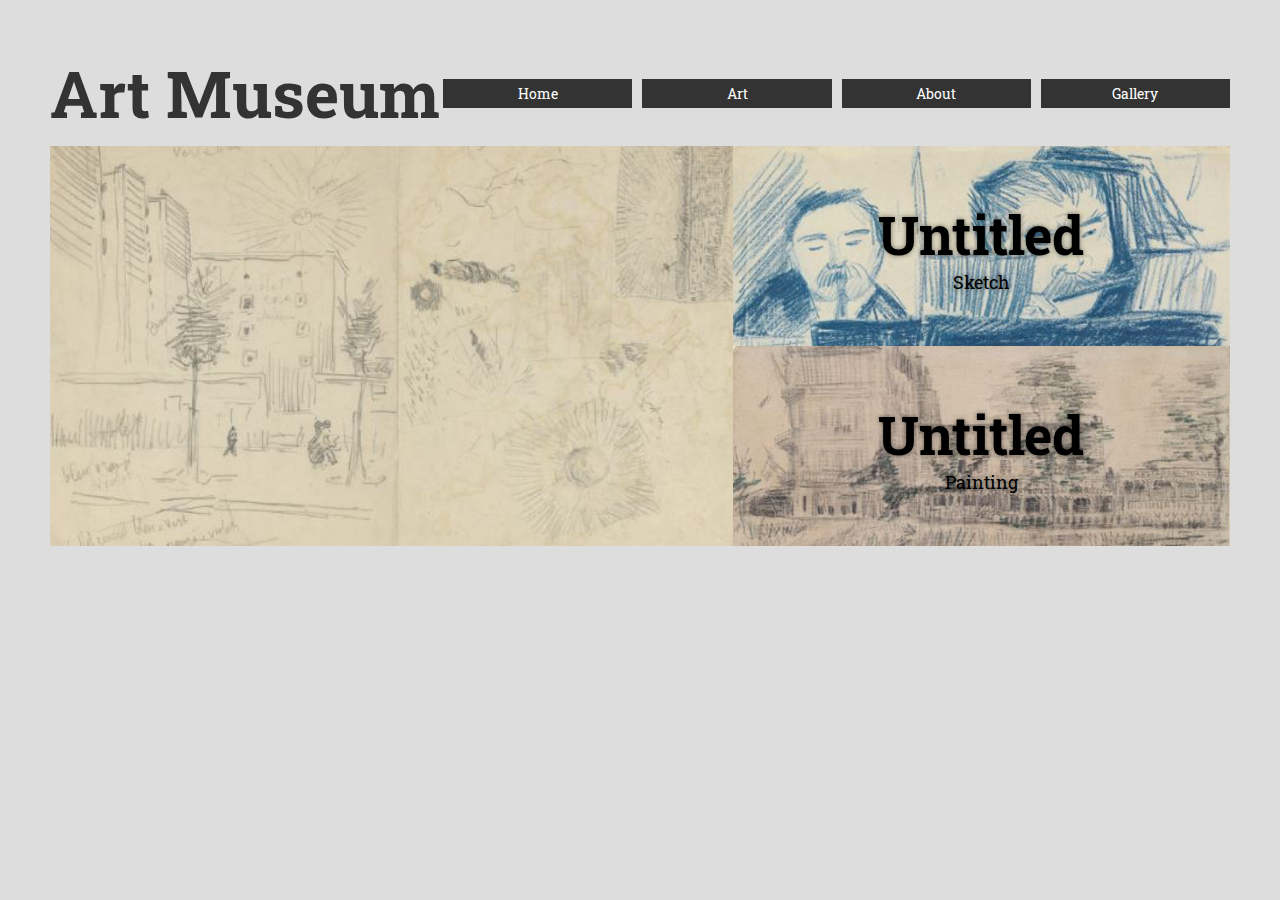
==== test/index.html @ fd33f6d4 "update test grid" ====
<!DOCTYPE html>
<html lang="en">
  <head>
    <meta charset="UTF-8" />
    <meta http-equiv="X-UA-Compatible" content="IE=edge" />
    <meta name="viewport" content="width=device-width, initial-scale=1.0" />
    <!-- fonts -->
    <link rel="preconnect" href="https://fonts.googleapis.com" />
    <link rel="preconnect" href="https://fonts.gstatic.com" crossorigin />
    <link href="https://fonts.googleapis.com/css2?family=Roboto+Slab:wght@200;800&display=swap" rel="stylesheet" />
    <!-- CSS -->
    <link rel="stylesheet" href="style.css" />
    <title>Museum</title>
  </head>
  <body>
    <div class="container">
      <header class="header">
        <div class="hero shadow-text">
          <h2 class="heading">Art Museum</h2>
          <p class="sub-headling">Sketch and Painting</p>
        </div>
        <div class="features feature-1">
          <h4 class="name-art shadow-text">Untitled</h4>
          <p class="item shadow-text">Sketch</p>
        </div>
        <div class="features feature-2">
          <h4 class="name-art shadow-text">Untitled</h4>
          <p class="item shadow-text">Painting</p>
        </div>
      </header>
      <nav class="menu">
        <div class="brand">
          <h1>Art Museum</h1>
        </div>
        <ul class="menu-list">
          <li><a href="#">Home</a></li>
          <li><a href="#">Art</a></li>
          <li><a href="#">About</a></li>
          <li><a href="#">Gallery</a></li>
        </ul>
      </nav>
    </div>
  </body>
</html>
---- test/style.css ----
* {
  margin: 0;
  padding: 0;
  font-family: "Roboto Slab", serif;
}

body {
  background-color: #ddd;
  font-size: 18px;
  font-family: "Roboto Slab", serif;
  margin: 50px;
}

/* container */
.container {
  display: grid;
  grid-gap: 10px;
}

/* header */
.header {
  display: grid;
  grid-template-areas:
    "hero hero feature-1"
    "hero hero feature-2";
}

.hero {
  grid-area: hero;
  background-image: url(./assets/vincent-van-gogh-09.jpg);
  min-height: 300px;
  background-size: cover;
  background-position: center;
  padding: 50px;
}

.hero > * {
  display: none;
}

.features {
  display: grid;
  background-color: rgb(255, 230, 2);
  place-content: center;
  text-align: center;
  cursor: pointer;
}

.shadow-text {
  text-shadow: 0 0 5px rgba(0, 0, 0, 0.5);
}

.feature-1 {
  grid-area: feature-1;
  background-image: url(./assets/vincent-van-gogh-03.jpg);
  background-size: cover;
}

.feature-2 {
  grid-area: feature-2;
  background-image: url(./assets/vincent-van-gogh-10.jpg);
  background-size: cover;
}

.features .name-art {
  font-size: 3em;
}

/* navigation */

.menu {
  order: -1;
  display: grid;
  grid-template-columns: 1fr 2fr;
  align-items: center;
}

.menu .brand {
  font-size: 1.8em;
  color: #333;
}

.menu ul {
  list-style: none;
  display: grid;
  grid-template-columns: repeat(auto-fit, minmax(100px, 1fr));
  grid-gap: 10px;
}

.menu ul li a {
  display: block;
  background-color: #333;
  font-size: 0.8em;
  color: white;
  text-align: center;
  padding: 5px;
  text-decoration: none;
}

/* responsive breakpoint */
@media (max-width: 1024px) {
  .menu {
    order: inherit;
    grid-template-columns: 1fr;
  }

  .menu .brand {
    display: none;
  }

  .hero > * {
    display: block;
    background-color: #333;
    color: white;
    padding: 10px;
    margin-bottom: 5px;
  }

  .hero {
    display: flex;
    flex-direction: column;
    justify-content: center;
    align-items: start;
  }
}

@media (max-width: 768px) {
}

@media (max-width: 500px) {
}
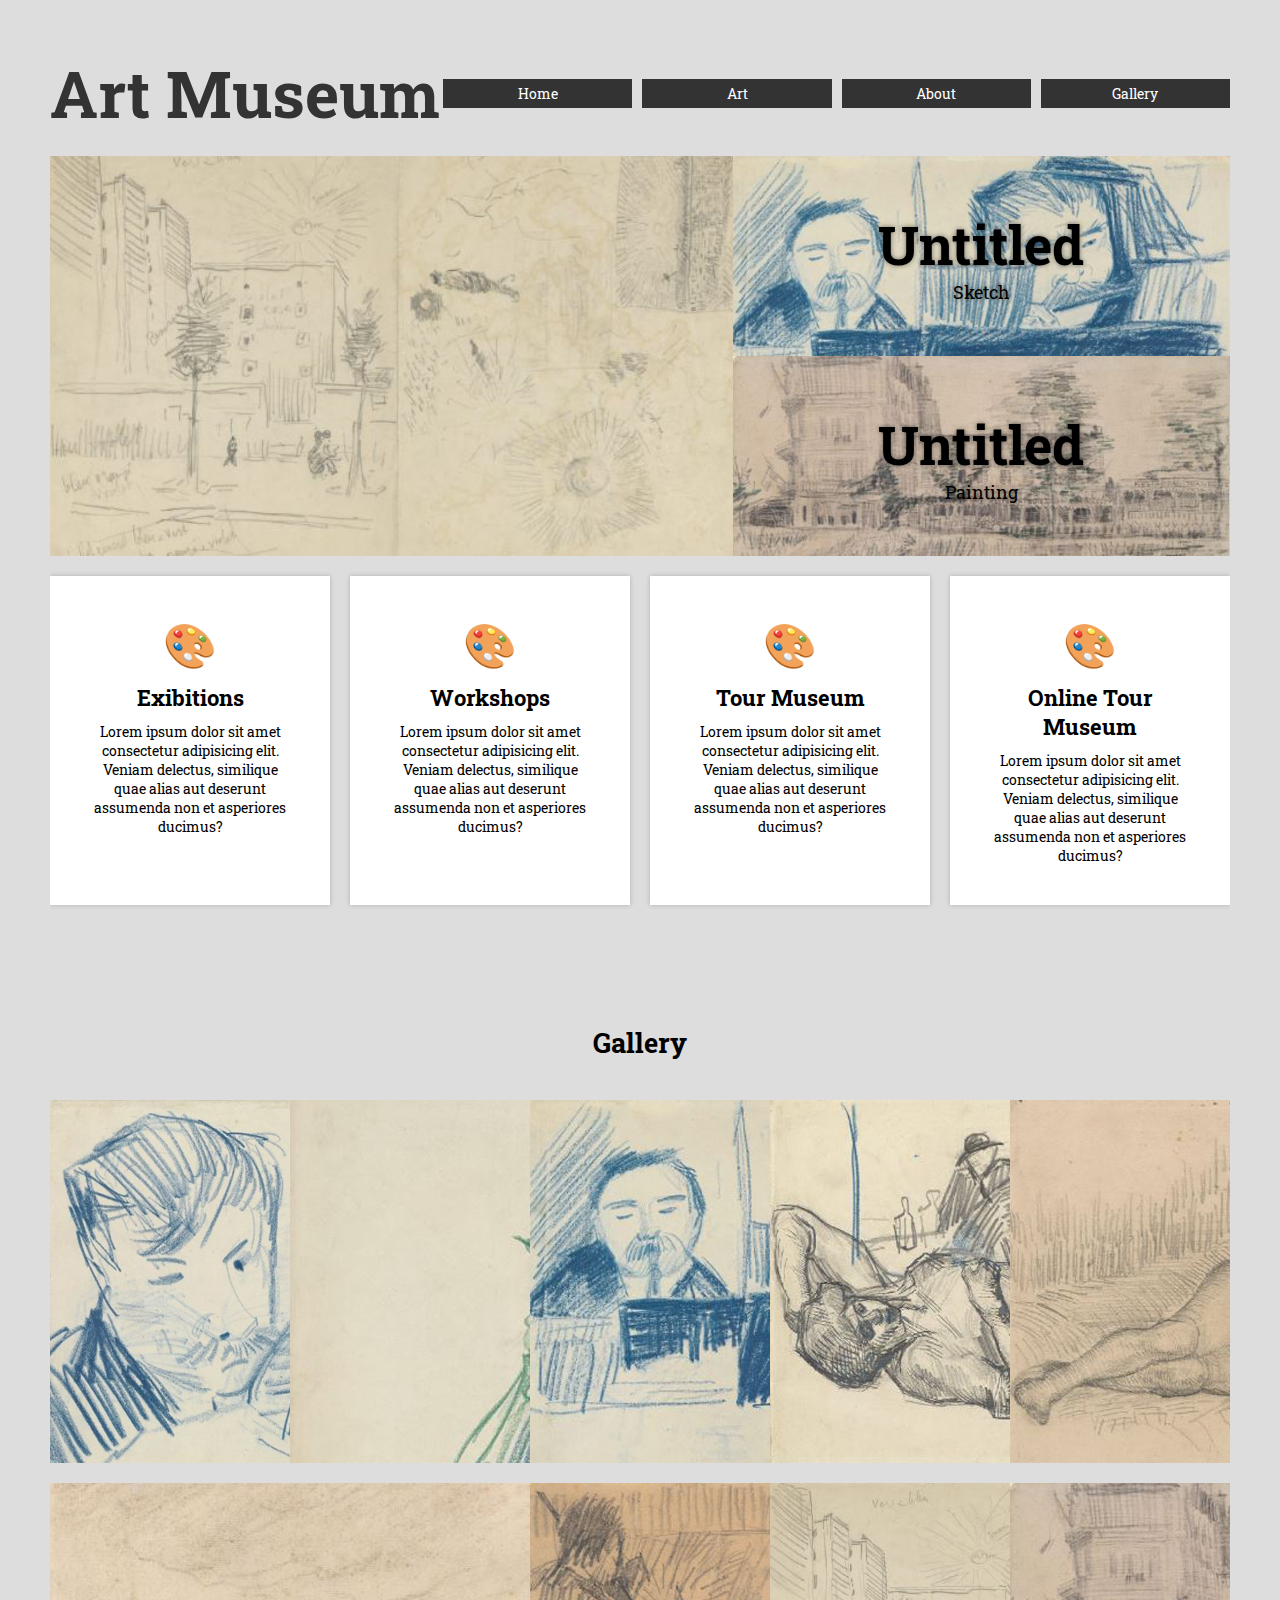
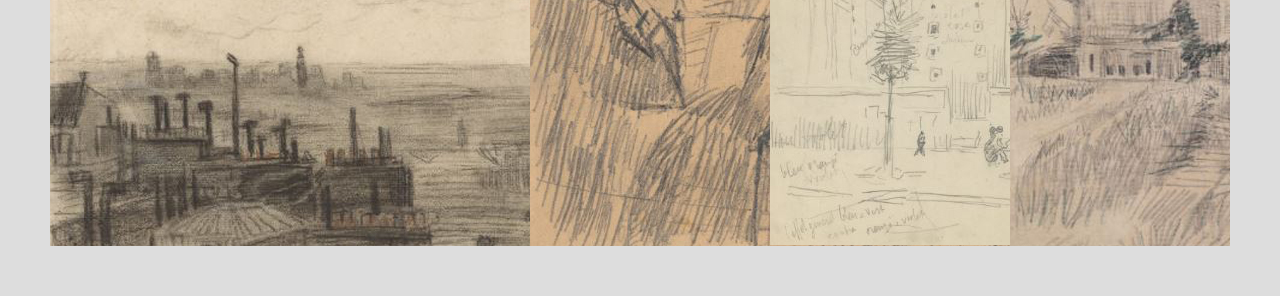
==== commit 1e89a94e: "update test grid" ====
--- a/test/index.html
+++ b/test/index.html
@@ -29,6 +29,12 @@
         </div>
       </header>
       <nav class="menu">
+        <div class="menu-toggle">
+          <input type="checkbox" />
+          <span></span>
+          <span></span>
+          <span></span>
+        </div>
         <div class="brand">
           <h1>Art Museum</h1>
         </div>
@@ -36,9 +42,45 @@
           <li><a href="#">Home</a></li>
           <li><a href="#">Art</a></li>
           <li><a href="#">About</a></li>
-          <li><a href="#">Gallery</a></li>
+          <li><a href="#gallery">Gallery</a></li>
         </ul>
       </nav>
+      <section class="services">
+        <div class="service">
+          <div class="icon">🎨</div>
+          <h3>Exibitions</h3>
+          <p>Lorem ipsum dolor sit amet consectetur adipisicing elit. Veniam delectus, similique quae alias aut deserunt assumenda non et asperiores ducimus?</p>
+        </div>
+        <div class="service">
+          <div class="icon">🎨</div>
+          <h3>Workshops</h3>
+          <p>Lorem ipsum dolor sit amet consectetur adipisicing elit. Veniam delectus, similique quae alias aut deserunt assumenda non et asperiores ducimus?</p>
+        </div>
+        <div class="service">
+          <div class="icon">🎨</div>
+          <h3>Tour Museum</h3>
+          <p>Lorem ipsum dolor sit amet consectetur adipisicing elit. Veniam delectus, similique quae alias aut deserunt assumenda non et asperiores ducimus?</p>
+        </div>
+        <div class="service">
+          <div class="icon">🎨</div>
+          <h3>Online Tour Museum</h3>
+          <p>Lorem ipsum dolor sit amet consectetur adipisicing elit. Veniam delectus, similique quae alias aut deserunt assumenda non et asperiores ducimus?</p>
+        </div>
+      </section>
+      <section class="gallery" id="gallery">
+        <h2>Gallery</h2>
+        <img src="./assets/vincent-van-gogh-01.jpg" alt="" />
+        <img src="./assets/vincent-van-gogh-02.jpg" alt="" />
+        <img src="./assets/vincent-van-gogh-03.jpg" alt="" />
+        <img src="./assets/vincent-van-gogh-04.jpg" alt="" />
+        <img src="./assets/vincent-van-gogh-05.jpg" alt="" />
+        <img src="./assets/vincent-van-gogh-06.jpg" alt="" />
+        <img src="./assets/vincent-van-gogh-07.jpg" alt="" />
+        <img src="./assets/vincent-van-gogh-08.jpg" alt="" />
+        <img src="./assets/vincent-van-gogh-09.jpg" alt="" />
+        <img src="./assets/vincent-van-gogh-10.jpg" alt="" />
+      </section>
     </div>
+    <script src="./script.js"></script>
   </body>
 </html>
--- a/test/style.css
+++ b/test/style.css
@@ -14,7 +14,9 @@
 /* container */
 .container {
   display: grid;
-  grid-gap: 10px;
+  grid-gap: 20px;
+  /* border: 3px solid red; */
+  overflow: hidden;
 }
 
 /* header */
@@ -97,6 +99,97 @@
   text-decoration: none;
 }
 
+/* hamburger menu */
+.menu-toggle {
+  display: none;
+  flex-direction: column;
+  height: 20px;
+  justify-content: space-between;
+  position: relative;
+  z-index: 3;
+}
+
+.menu-toggle input {
+  position: absolute;
+  width: 40px;
+  height: 30px;
+  opacity: 0;
+  left: -10px;
+  top: -5px;
+  cursor: pointer;
+  z-index: 2;
+}
+
+.menu-toggle span {
+  display: block;
+  width: 28px;
+  height: 3px;
+  background-color: #333;
+  border-radius: 3px;
+  transition: all 0.5s;
+}
+
+/* hamburger menu animation */
+.menu-toggle span:nth-child(2) {
+  transform-origin: 0 0;
+}
+
+.menu-toggle span:nth-child(4) {
+  transform-origin: 0 100%;
+}
+
+.menu-toggle input:checked ~ span:nth-child(2) {
+  transform: rotate(45deg) translate(-1px, -1px);
+  background-color: white;
+}
+
+.menu-toggle input:checked ~ span:nth-child(4) {
+  transform: rotate(-45deg) translate(-1px, 0px);
+  background-color: white;
+}
+
+.menu-toggle input:checked ~ span:nth-child(3) {
+  transform: scale(0);
+}
+
+/* services */
+.services {
+  display: grid;
+  grid-template-columns: repeat(auto-fit, minmax(200px, 1fr));
+  grid-gap: 20px;
+}
+
+.service {
+  background-color: white;
+  padding: 40px;
+  font-size: 0.8em;
+  text-align: center;
+  box-shadow: 0 0 5px rgba(0, 0, 0, 0.2);
+}
+
+.service .icon {
+  font-size: 3em;
+}
+
+.service h3 {
+  font-size: 1.5em;
+  margin: 10px;
+}
+
+/* gallery */
+.gallery {
+  display: grid;
+  grid-template-columns: repeat(auto-fit, minmax(200px, 1fr));
+  grid-gap: 20px;
+  margin-top: 100px;
+}
+
+.gallery h2 {
+  grid-column: 1/-1;
+  text-align: center;
+  margin-bottom: 20px;
+}
+
 /* responsive breakpoint */
 @media (max-width: 1024px) {
   .menu {
@@ -125,7 +218,43 @@
 }
 
 @media (max-width: 768px) {
-}
-
-@media (max-width: 500px) {
-}
+  .menu {
+    order: -1;
+    justify-items: end;
+  }
+
+  .menu-toggle {
+    display: flex;
+  }
+
+  .menu ul {
+    display: flex;
+    position: absolute;
+    right: 0;
+    top: 0;
+    height: 100vh;
+    flex-direction: column;
+    background-color: #333;
+    width: 100%;
+    align-items: center;
+    justify-content: space-evenly;
+    z-index: 1;
+    transform: translateY(-100%);
+    transition: all 1s;
+    opacity: 0;
+  }
+
+  .menu ul.slide {
+    transform: translateY(0);
+    opacity: 1;
+  }
+}
+
+@media (max-width: 600px) {
+  .header {
+    grid-template-areas:
+      "hero"
+      "feature-1"
+      "feature-2";
+  }
+}
